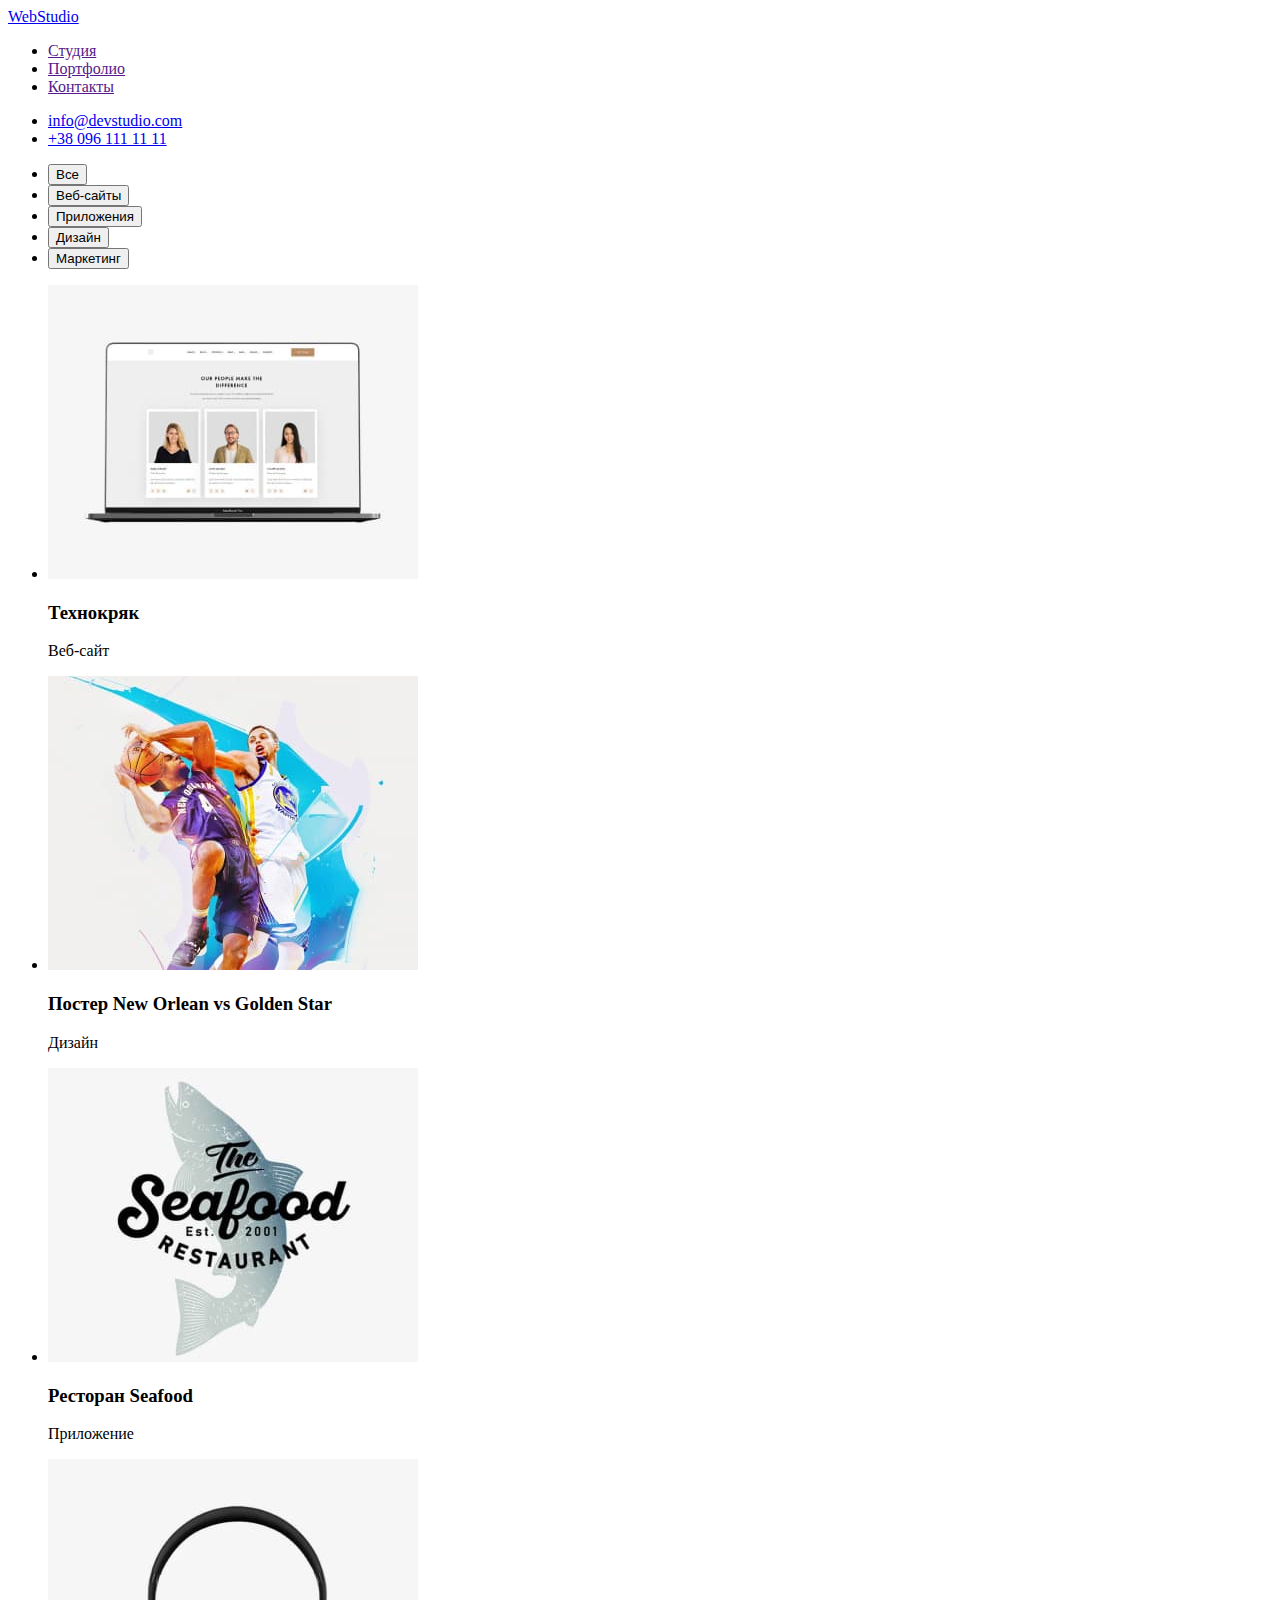
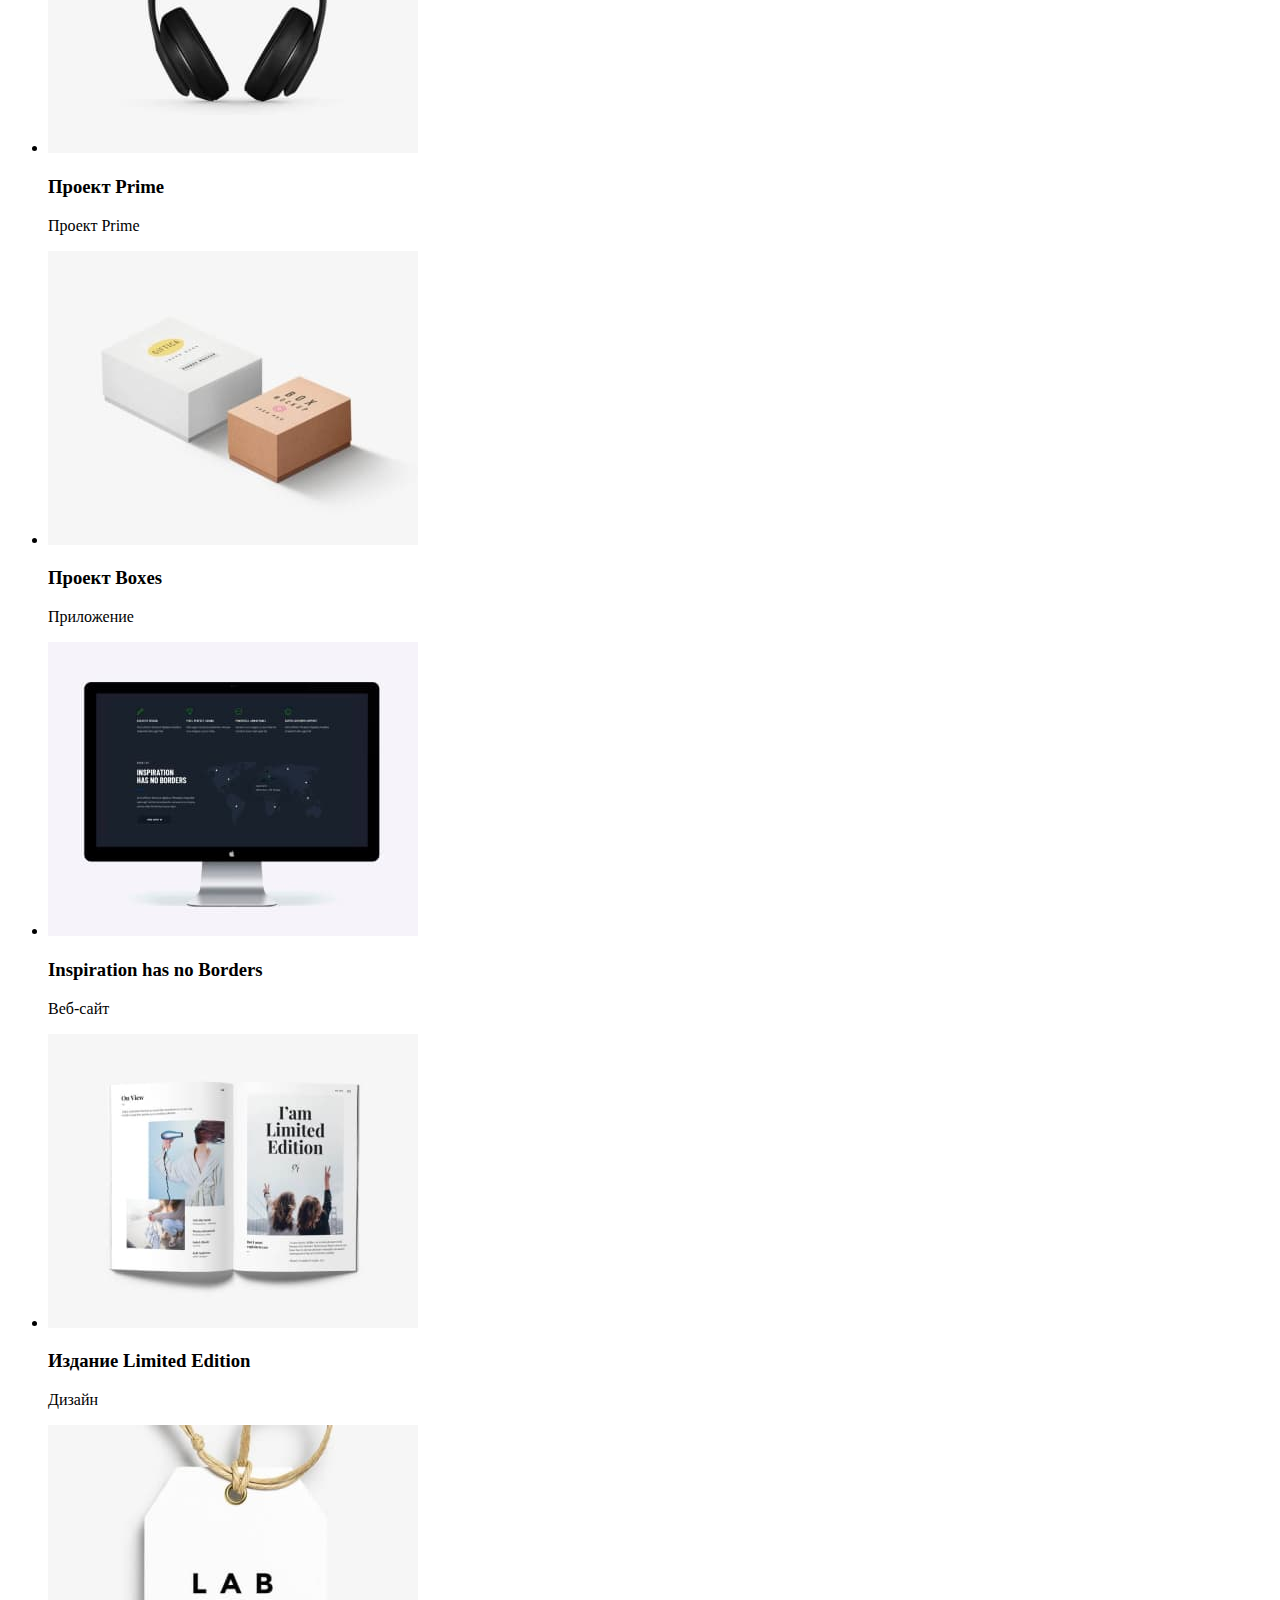
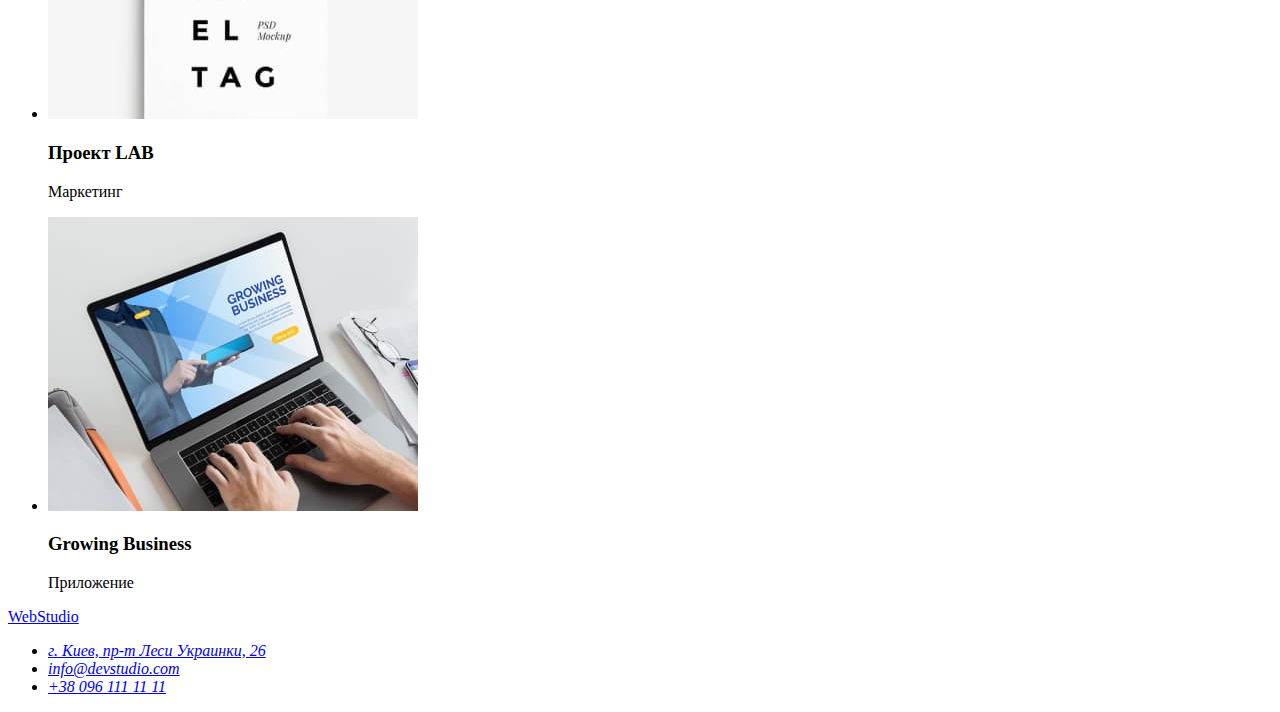
==== portfolio.html @ 700511fd "Добавлены фото и разметка файла portfolio.html" ====
<!DOCTYPE html>
<html lang="ru">
<head>
    <meta charset="UTF-8">
    <meta http-equiv="X-UA-Compatible" content="IE=edge">
    <meta name="viewport" content="width=device-width, initial-scale=1.0">
    <title>Document</title>
</head>
<body>
    <header>
        <nav>
            <a href="./index.html">WebStudio</a>
            <ul>
                <li><a href="">Студия</a></li>
                <li><a href="">Портфолио</a></li>
                <li><a href="">Контакты</a></li>
            </ul>
        </nav>
        <ul>
            <li>
                <a href="mailto:info@devstudio.com">info@devstudio.com</a>
            </li>
            <li>
                <a href="tel:+380961111111">+38 096 111 11 11</a>
            </li>
        </ul>
    
    </header>
   <main>
       <ul>
           <li><button type="button">Все</button></li>
           <li><button type="button">Веб-сайты</button></li>
           <li><button type="button">Приложения</button></li>
           <li><button type="button">Дизайн</button></li>
           <li><button type="button">Маркетинг</button></li>
       </ul>
       <ul>
           <li>
               <img src="./img/portfolio-img-1.jpg" alt="">
                   <h3>Технокряк</h3>
                   <p>Веб-сайт</p>
               </img>
           </li>
           <li>
               <img src="./img/portfolio-img-2.jpg" alt="">
                   <h3>Постер <span lang="en">New Orlean vs Golden Star</span></h3>
                   <p>Дизайн</p>
               </img>
           </li>
           <li>
               <img src="./img/portfolio-img-3.jpg" alt="">
                   <h3>Ресторан <span lang="en">Seafood</span></h3>
                   <p>Приложение</p>
               </img>
           </li>
           <li>
               <img src="./img/portfolio-img-4.jpg" alt="">
                   <h3>Проект <span lang="en">Prime</span></h3>
                   <p>Проект Prime</p>
               </img>
           </li>
           <li>
               <img src="./img/portfolio-img-5.jpg" alt="">
                   <h3>Проект <span lang="en">Boxes</span></h3>
                   <p>Приложение</p>
               </img>
           </li>
           <li>
               <img src="./img/portfolio-img-6.jpg" alt="">
                   <h3><span lang="en">Inspiration has no Borders</span></h3>
                   <p>Веб-сайт</p>
               </img>
           </li>
           <li>
               <img src="./img/portfolio-img-7.jpg" alt="">
                   <h3>Издание <span lang="en">Limited Edition</span></h3>
                   <p>Дизайн</p>
               </img>
           </li>
           <li>
               <img src="./img/portfolio-img-8.jpg" alt="">
                   <h3>Проект <span lang="en">LAB</span></h3>
                   <p>Маркетинг</p>
               </img>
           </li>
           <li>
               <img src="./img/portfolio-img-9.jpg" alt="">
                   <h3><span lang="en">Growing Business</span></h3>
                   <p>Приложение</p>
               </img>
           </li>
       </ul>

   </main>
    <footer>
        <a href="./index.html">WebStudio</a>
        <address>
            <ul>
                <li>
                    <a href="https://goo.gl/maps/xSkkUEiwsvb9ifkXA" target="_blank" rel="noreferrer noopener">г. Киев, пр-т
                        Леси Украинки, 26</a>
                </li>
                <li>
                    <a href="mailto:info@devstudio.com">info@devstudio.com</a>
                </li>
                <li>
                    <a href="tel:+380961111111">+38 096 111 11 11</a>
                </li>
            </ul>
        </address>
    </footer>
    
</body>
</html>
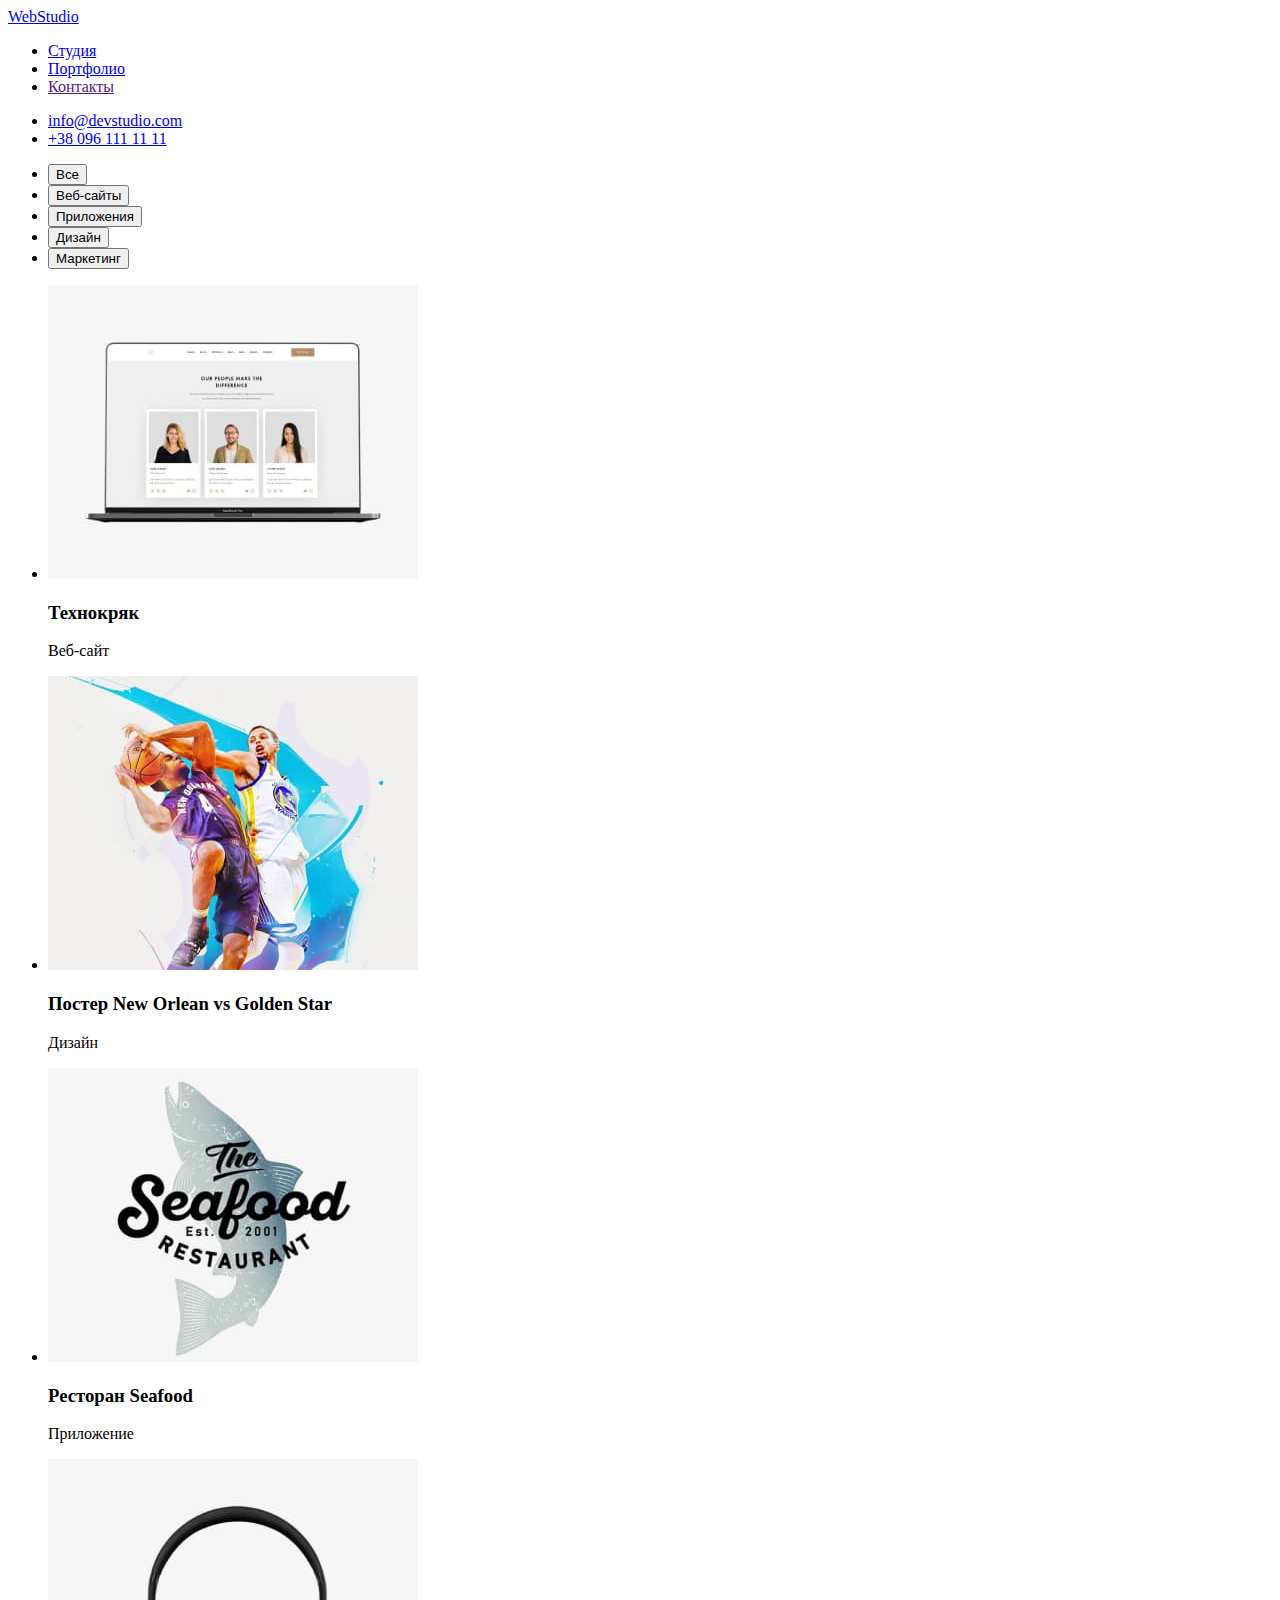
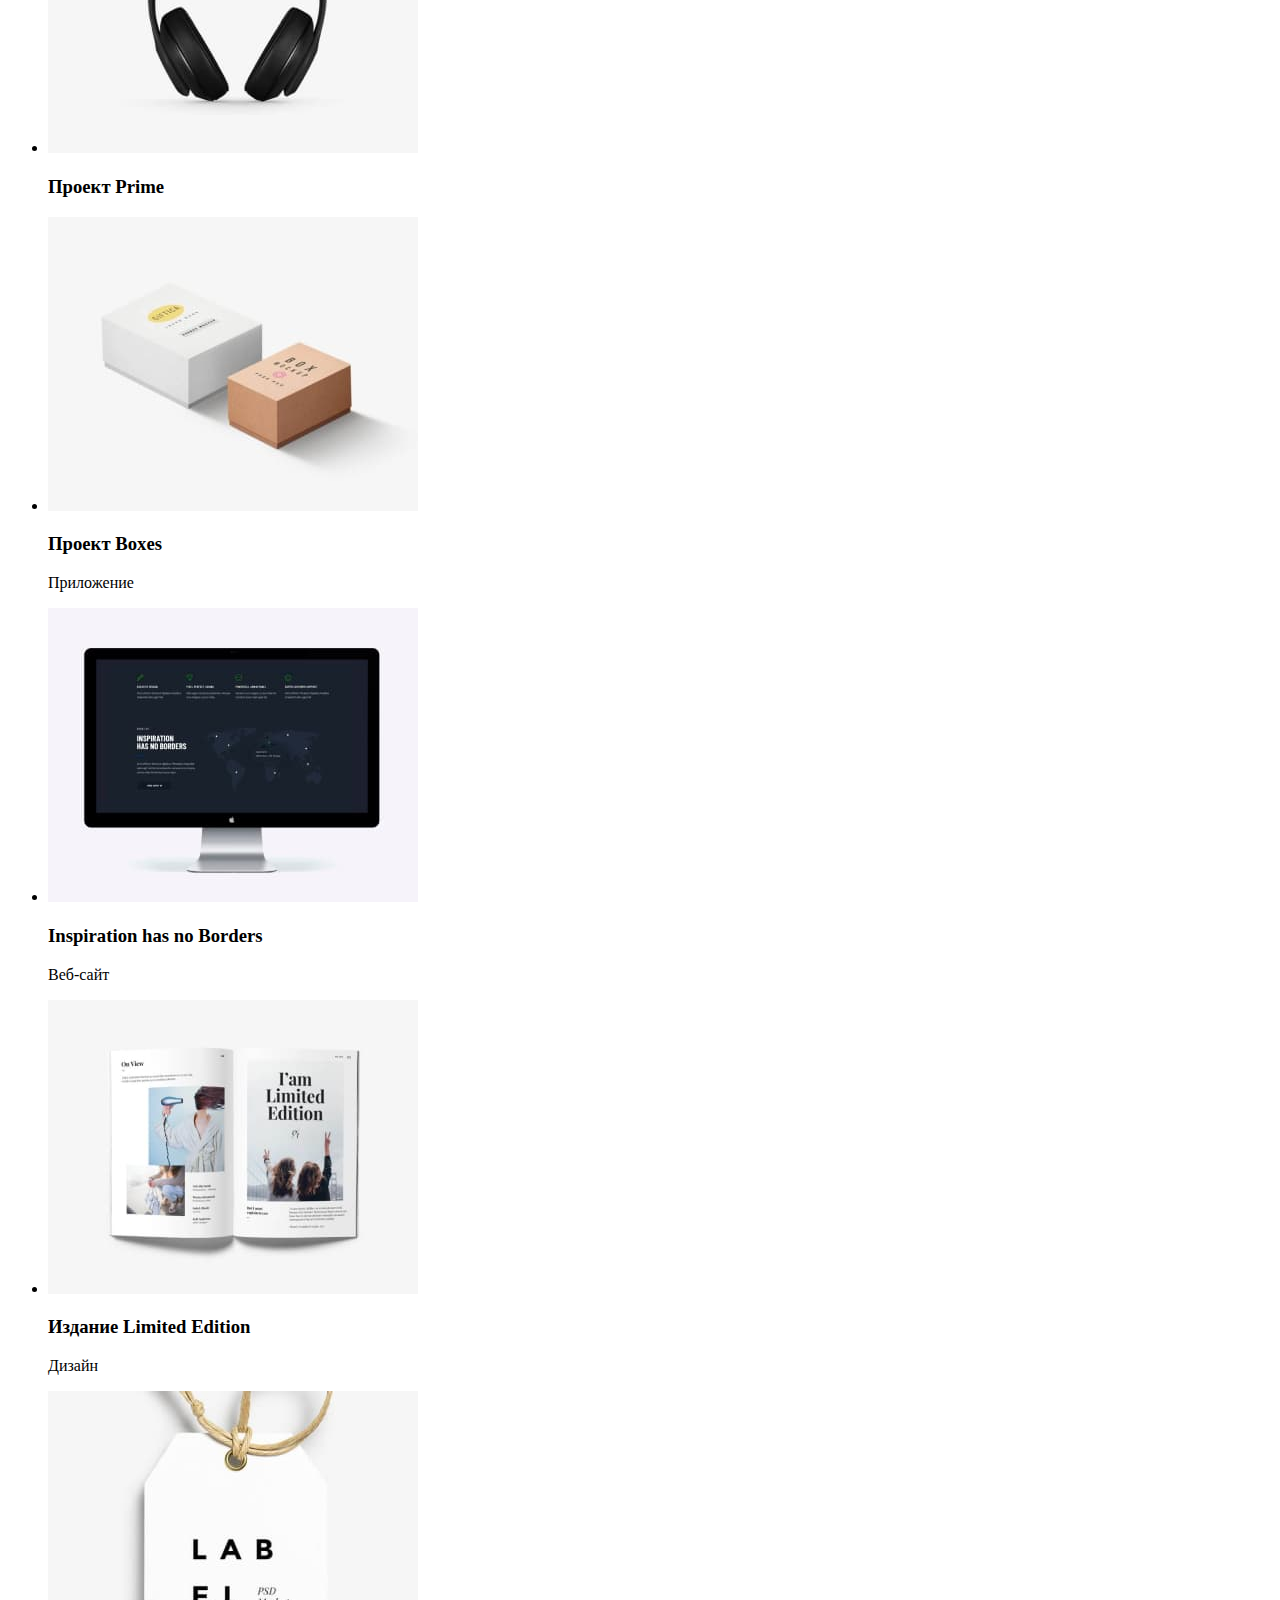
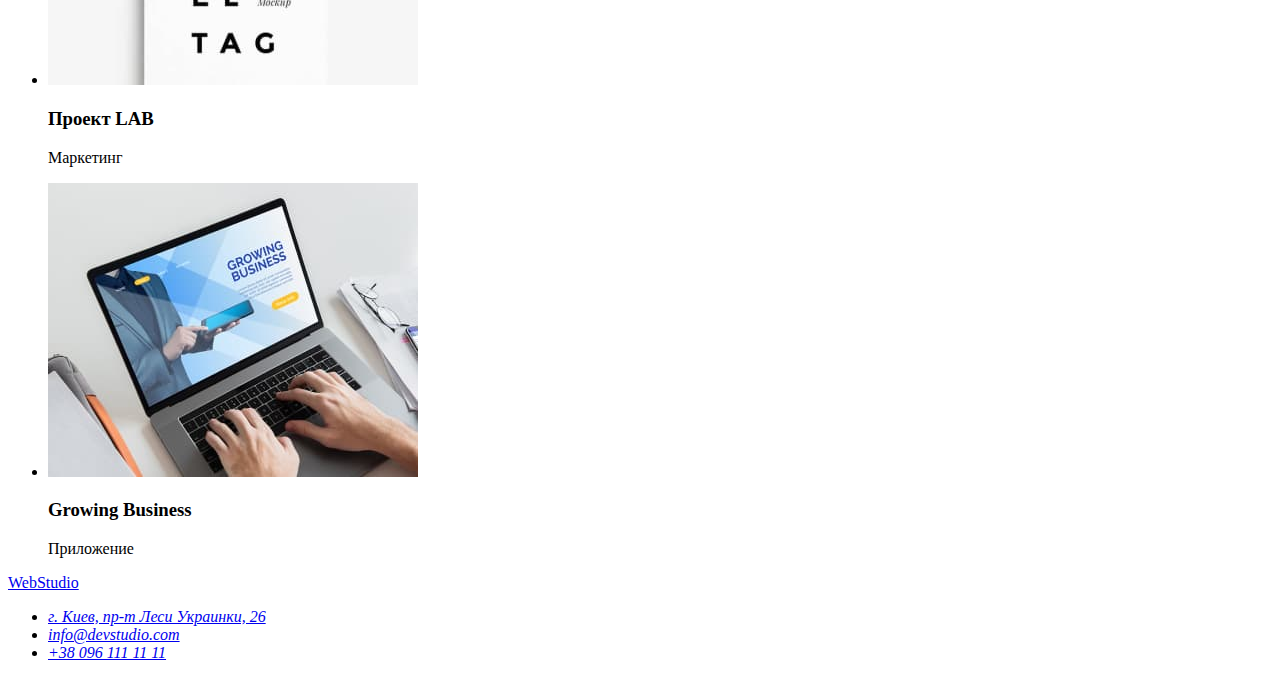
==== commit 19f41f30: "Внесены правки по css" ====
--- a/portfolio.html
+++ b/portfolio.html
@@ -1,18 +1,26 @@
 <!DOCTYPE html>
 <html lang="ru">
+
 <head>
     <meta charset="UTF-8">
     <meta http-equiv="X-UA-Compatible" content="IE=edge">
     <meta name="viewport" content="width=device-width, initial-scale=1.0">
     <title>Document</title>
+    <link rel="stylesheet" href="./css/styles.css">
+
+    <link rel="preconnect" href="https://fonts.googleapis.com">
+    <link rel="preconnect" href="https://fonts.gstatic.com" crossorigin>
+    <link href="https://fonts.googleapis.com/css2?family=Raleway:wght@700&family=Roboto:wght@400;500;700;900&display=swap"
+        rel="stylesheet">
 </head>
+
 <body>
     <header>
         <nav>
             <a href="./index.html">WebStudio</a>
             <ul>
-                <li><a href="">Студия</a></li>
-                <li><a href="">Портфолио</a></li>
+                <li><a href="./index.html">Студия</a></li>
+                <li><a href="./portfolio.html">Портфолио</a></li>
                 <li><a href="">Контакты</a></li>
             </ul>
         </nav>
@@ -24,80 +32,78 @@
                 <a href="tel:+380961111111">+38 096 111 11 11</a>
             </li>
         </ul>
-    
+
     </header>
-   <main>
-       <ul>
-           <li><button type="button">Все</button></li>
-           <li><button type="button">Веб-сайты</button></li>
-           <li><button type="button">Приложения</button></li>
-           <li><button type="button">Дизайн</button></li>
-           <li><button type="button">Маркетинг</button></li>
-       </ul>
-       <ul>
-           <li>
-               <img src="./img/portfolio-img-1.jpg" alt="">
-                   <h3>Технокряк</h3>
-                   <p>Веб-сайт</p>
-               </img>
-           </li>
-           <li>
-               <img src="./img/portfolio-img-2.jpg" alt="">
-                   <h3>Постер <span lang="en">New Orlean vs Golden Star</span></h3>
-                   <p>Дизайн</p>
-               </img>
-           </li>
-           <li>
-               <img src="./img/portfolio-img-3.jpg" alt="">
-                   <h3>Ресторан <span lang="en">Seafood</span></h3>
-                   <p>Приложение</p>
-               </img>
-           </li>
-           <li>
-               <img src="./img/portfolio-img-4.jpg" alt="">
-                   <h3>Проект <span lang="en">Prime</span></h3>
-                   <p>Проект Prime</p>
-               </img>
-           </li>
-           <li>
-               <img src="./img/portfolio-img-5.jpg" alt="">
-                   <h3>Проект <span lang="en">Boxes</span></h3>
-                   <p>Приложение</p>
-               </img>
-           </li>
-           <li>
-               <img src="./img/portfolio-img-6.jpg" alt="">
-                   <h3><span lang="en">Inspiration has no Borders</span></h3>
-                   <p>Веб-сайт</p>
-               </img>
-           </li>
-           <li>
-               <img src="./img/portfolio-img-7.jpg" alt="">
-                   <h3>Издание <span lang="en">Limited Edition</span></h3>
-                   <p>Дизайн</p>
-               </img>
-           </li>
-           <li>
-               <img src="./img/portfolio-img-8.jpg" alt="">
-                   <h3>Проект <span lang="en">LAB</span></h3>
-                   <p>Маркетинг</p>
-               </img>
-           </li>
-           <li>
-               <img src="./img/portfolio-img-9.jpg" alt="">
-                   <h3><span lang="en">Growing Business</span></h3>
-                   <p>Приложение</p>
-               </img>
-           </li>
-       </ul>
+    <main>
+        <ul>
+            <li><button type="button">Все</button></li>
+            <li><button type="button">Веб-сайты</button></li>
+            <li><button type="button">Приложения</button></li>
+            <li><button type="button">Дизайн</button></li>
+            <li><button type="button">Маркетинг</button></li>
+        </ul>
+        <ul>
+            <li>
+                <img src="./img/portfolio-img-1.jpg" alt="Технокряк" width="370" height="294"> 
+                <h3>Технокряк</h3>
+                <p>Веб-сайт</p>
+            </li>
+            <li>
+                <img src="./img/portfolio-img-2.jpg" alt="Постер New Orlean vs Golden Star" width="370" height="294">
+                <h3>Постер <span lang="en">New Orlean vs Golden Star</span></h3>
+                <p>Дизайн</p>
 
-   </main>
+            </li>
+            <li>
+                <img src="./img/portfolio-img-3.jpg" alt="Ресторан Seafood" width="370" height="294">
+                <h3>Ресторан <span lang="en">Seafood</span></h3>
+                <p>Приложение</p>
+
+            </li>
+            <li>
+                <img src="./img/portfolio-img-4.jpg" alt="Проект Prime" width="370" height="294">
+                <h3>Проект <span lang="en">Prime</span></h3>
+
+            </li>
+            <li>
+                <img src="./img/portfolio-img-5.jpg" alt="Проект Boxes" width="370" height="294">
+                <h3>Проект <span lang="en">Boxes</span></h3>
+                <p>Приложение</p>
+
+            </li>
+            <li>
+                <img src="./img/portfolio-img-6.jpg" alt="Inspiration has no Borders" width="370" height="294">
+                <h3><span lang="en">Inspiration has no Borders</span></h3>
+                <p>Веб-сайт</p>
+
+            </li>
+            <li>
+                <img src="./img/portfolio-img-7.jpg" alt="Издание Limited Edition" width="370" height="294">
+                <h3>Издание <span lang="en">Limited Edition</span></h3>
+                <p>Дизайн</p>
+
+            </li>
+            <li>
+                <img src="./img/portfolio-img-8.jpg" alt="Проект LAB" width="370" height="294">
+                <h3>Проект <span lang="en">LAB</span></h3>
+                <p>Маркетинг</p>
+            </li>
+            <li>
+                <img src="./img/portfolio-img-9.jpg" alt="Growing Business" width="370" height="294">
+                <h3><span lang="en">Growing Business</span></h3>
+                <p>Приложение</p>
+            </li>
+        </ul>
+
+    </main>
+
     <footer>
         <a href="./index.html">WebStudio</a>
         <address>
             <ul>
                 <li>
-                    <a href="https://goo.gl/maps/xSkkUEiwsvb9ifkXA" target="_blank" rel="noreferrer noopener">г. Киев, пр-т
+                    <a href="https://goo.gl/maps/xSkkUEiwsvb9ifkXA" target="_blank" rel="noreferrer noopener">г. Киев,
+                        пр-т
                         Леси Украинки, 26</a>
                 </li>
                 <li>
@@ -109,6 +115,7 @@
             </ul>
         </address>
     </footer>
-    
+
 </body>
+
 </html>--- a/css/styles.css
+++ b/css/styles.css
@@ -0,0 +1,86 @@
+:root {
+    --primary-text-color: #212121;
+    --main-title-text-color: #FFFFFF;
+    --accent-color: #2196F3;
+    --optional-text-color: #757575;
+}
+
+.page {
+    background-color: #ffffff;
+    color: var(--primary-text-color);
+    font-family: 'Roboto', 'Raleway', sans-serif;
+}
+.nav-site-name {
+    color: black;
+    text-decoration: none;
+    font-family: 'Raleway', sans-serif;
+    font-weight: bold;
+    font-size: 26px;
+}
+
+.list {
+    list-style: none;
+}
+
+/* Site nav */
+
+.logo {
+    color: var(--accent-color);
+}
+
+.nav-link {
+    color: var(--primary-text-color);
+}
+
+.nav-link:hover, .nav-link:focus {
+    color: var(--accent-color);
+}
+
+.contacts-link {
+    color: var(--primary-text-color);
+}
+.contacts-link:hover, .contacts-link:focus {
+    color: var(--accent-color);
+}
+
+
+/* Hero */
+/* Section */
+.feature-list .title {
+    color: #212121;
+}
+
+
+/*
+.nav > .nav-links > .nav-studio {
+  text-decoration: none;
+  color: #212121;
+  font-weight: 700;
+  font-size: 14px;
+}
+
+
+.hero {
+  background-color: #2f303a;
+  width: 1600px;
+  height: 600px;
+}
+.title {
+  font-size: 44px;
+  color: #ffffff;
+  text-align: center;
+}
+
+.hero-button {
+  background-color: #2196f3;
+  color: #ffffff;
+  width: 200px;
+  height: 50px;
+  text-align: center;
+
+  font-size: 16px;
+  font-weight: bold;
+
+  margin-top: 350px;
+  margin-bottom: 200px;
+}
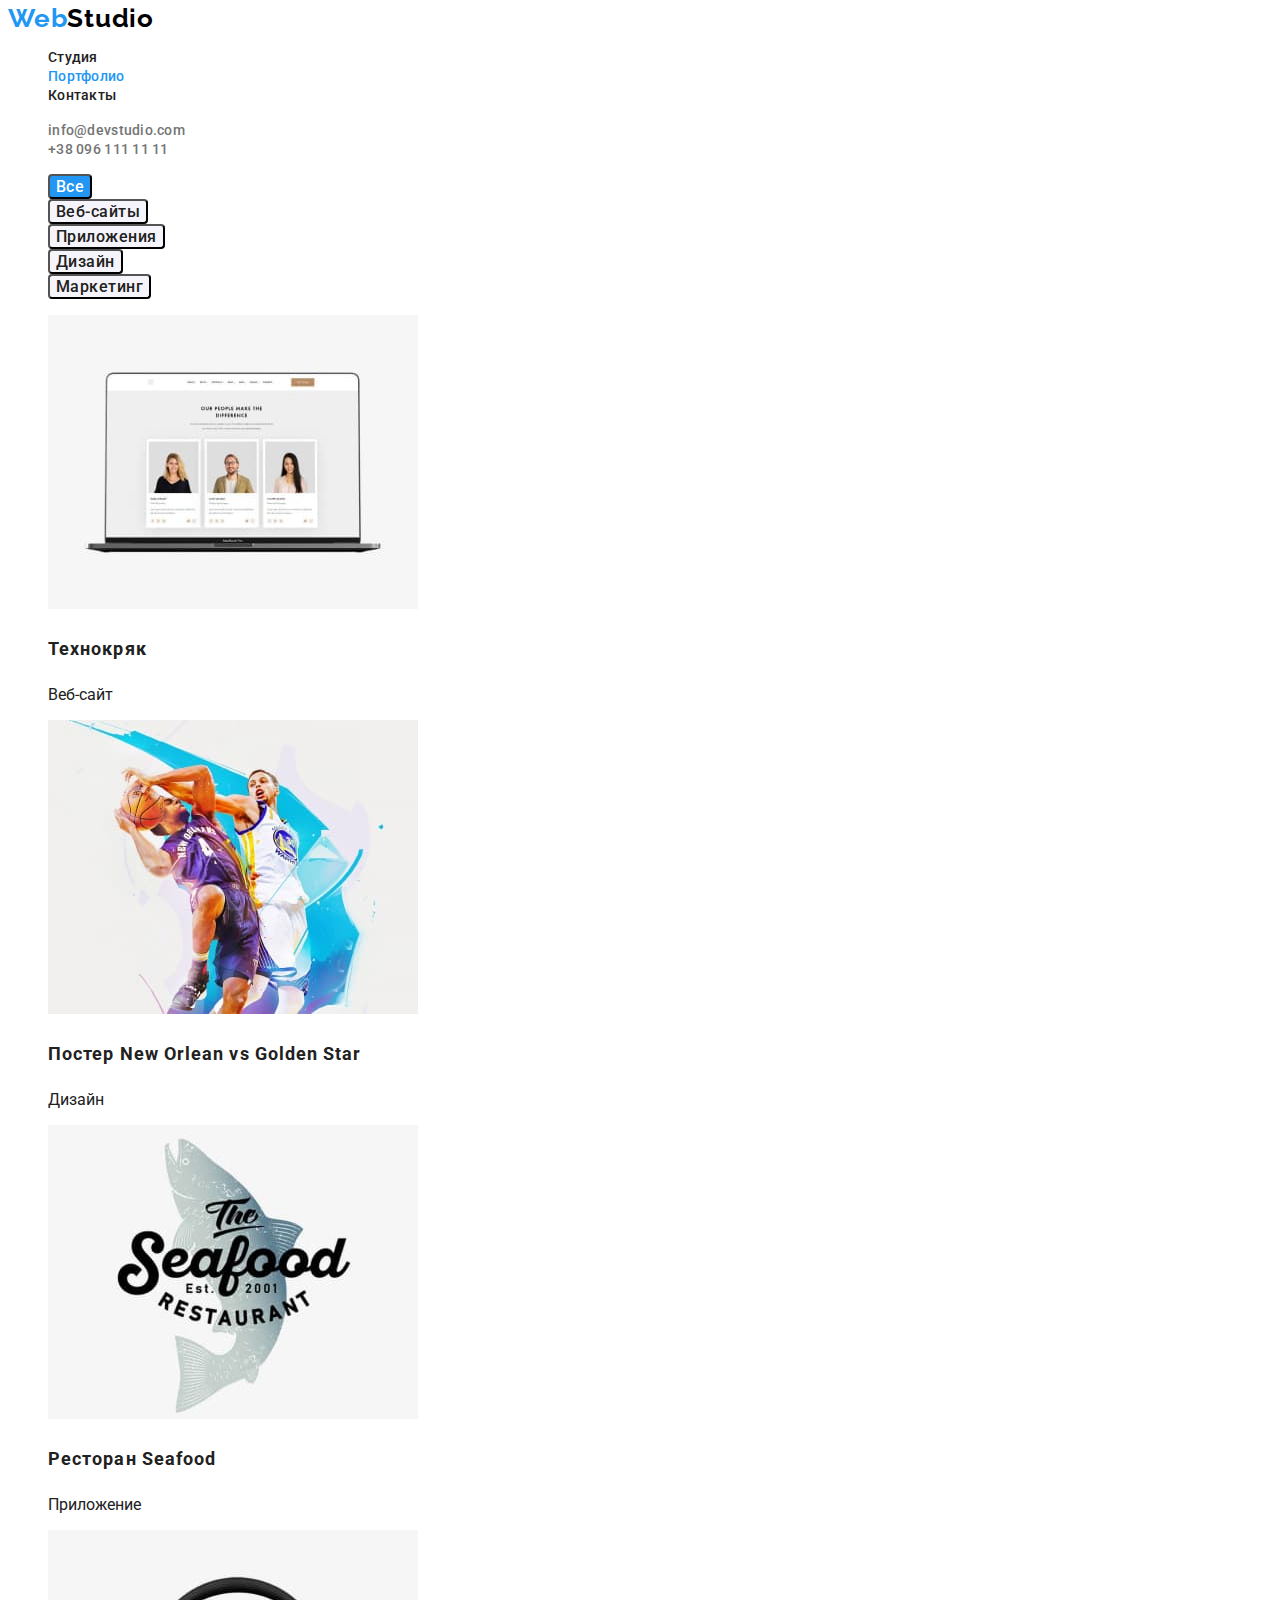
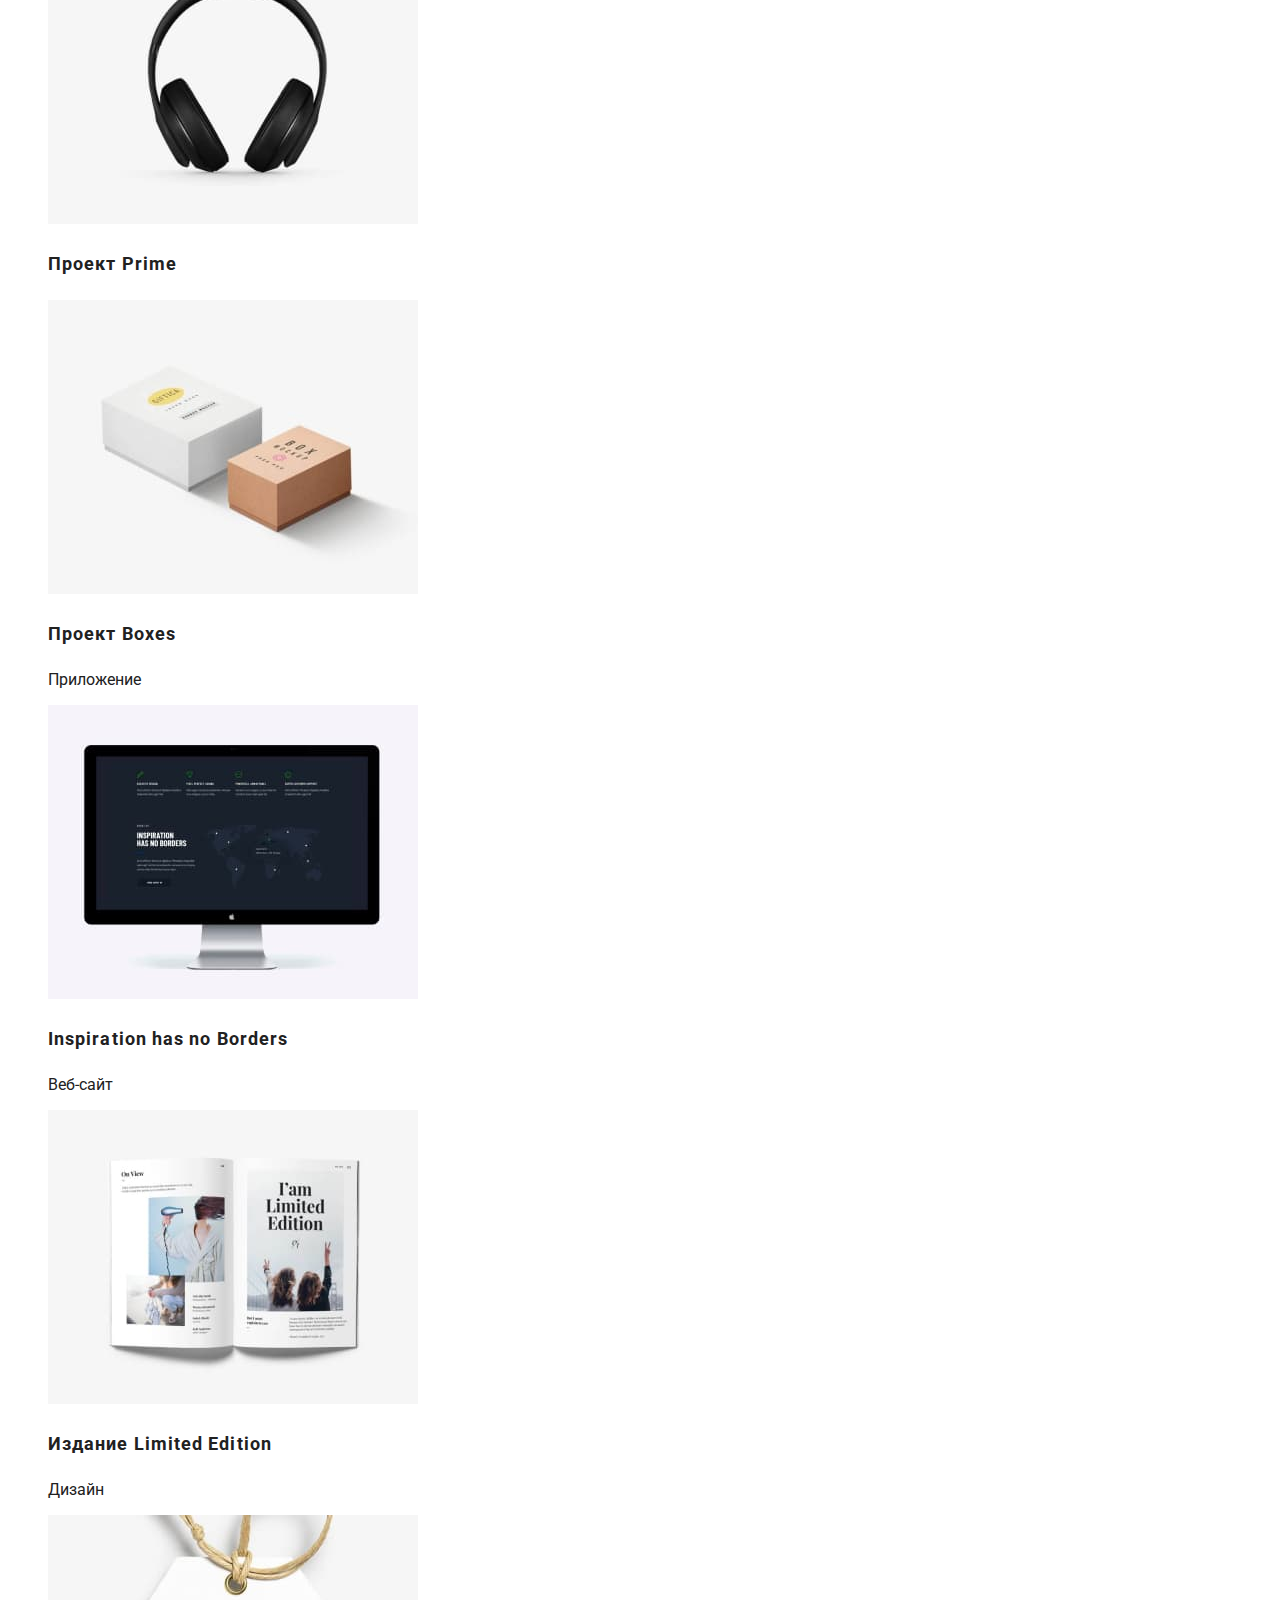
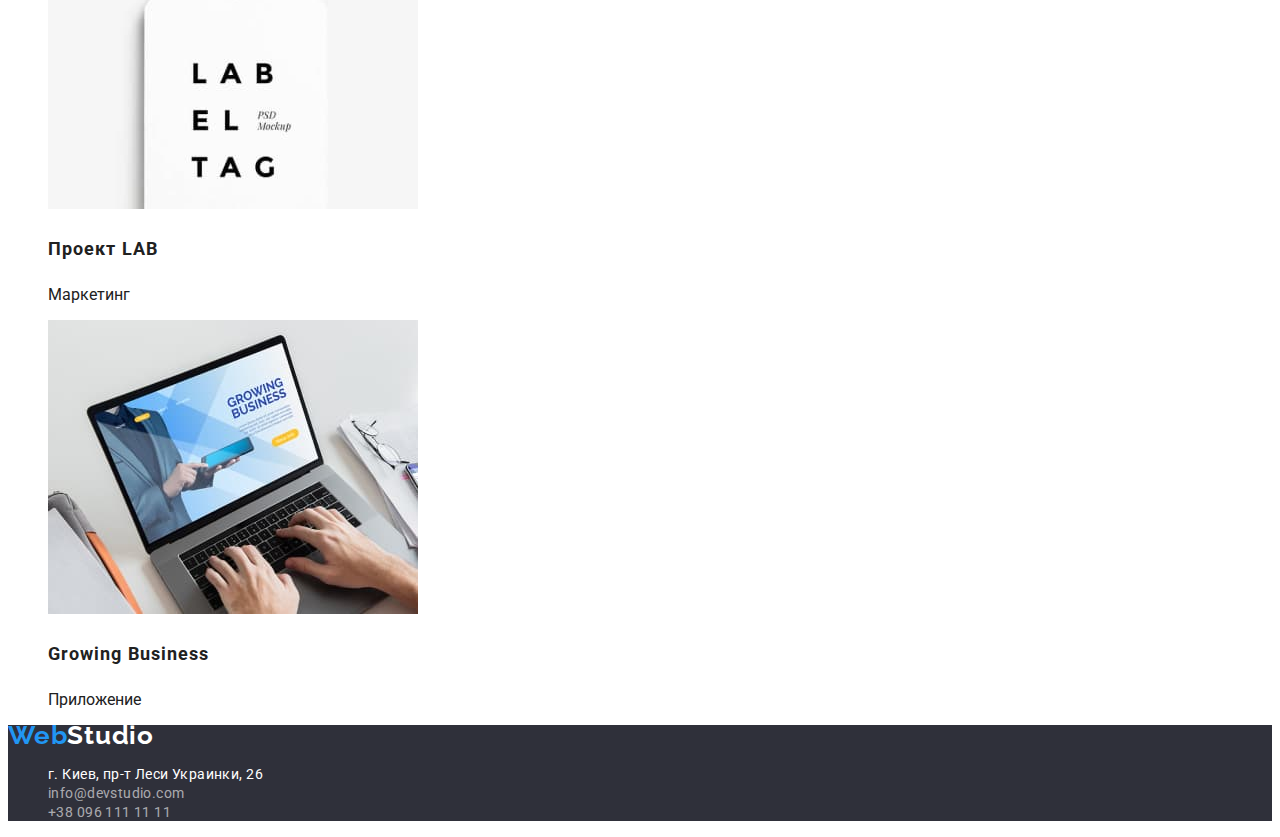
==== commit a4e815b5: "Добавлены стили css из 2 дз" ====
--- a/portfolio.html
+++ b/portfolio.html
@@ -14,103 +14,104 @@
         rel="stylesheet">
 </head>
 
-<body>
+<body class="page">
     <header>
-        <nav>
-            <a href="./index.html">WebStudio</a>
-            <ul>
-                <li><a href="./index.html">Студия</a></li>
-                <li><a href="./portfolio.html">Портфолио</a></li>
-                <li><a href="">Контакты</a></li>
+        <nav class="nav">
+            <a href="./index.html" class="nav-site-name"><span class="logo">Web</span>Studio</a>
+            <ul class="nav-links list">
+                <li><a href="./index.html" class="nav-link link ">Студия</a></li>
+                <li><a href="./portfolio.html" class="nav-link link current">Портфолио</a></li>
+                <li><a href="" class="nav-link link">Контакты</a></li>
             </ul>
         </nav>
-        <ul>
+        <ul class="contacts-list list">
             <li>
-                <a href="mailto:info@devstudio.com">info@devstudio.com</a>
+                <a class="contacts-link link" href="mailto:info@devstudio.com">info@devstudio.com</a>
             </li>
             <li>
-                <a href="tel:+380961111111">+38 096 111 11 11</a>
+                <a class="contacts-link link" href="tel:+380961111111">+38 096 111 11 11</a>
             </li>
         </ul>
-
+    
     </header>
     <main>
-        <ul>
-            <li><button type="button">Все</button></li>
-            <li><button type="button">Веб-сайты</button></li>
-            <li><button type="button">Приложения</button></li>
-            <li><button type="button">Дизайн</button></li>
-            <li><button type="button">Маркетинг</button></li>
-        </ul>
-        <ul>
-            <li>
-                <img src="./img/portfolio-img-1.jpg" alt="Технокряк" width="370" height="294"> 
-                <h3>Технокряк</h3>
-                <p>Веб-сайт</p>
-            </li>
-            <li>
-                <img src="./img/portfolio-img-2.jpg" alt="Постер New Orlean vs Golden Star" width="370" height="294">
-                <h3>Постер <span lang="en">New Orlean vs Golden Star</span></h3>
-                <p>Дизайн</p>
+        <section class="portfolio">
+            <ul class="list">
+                <li><button class="portfolio-button portfolio-current-button" type="button">Все</button></li>
+                <li><button class="portfolio-button" type="button">Веб-сайты</button></li>
+                <li><button class="portfolio-button" type="button">Приложения</button></li>
+                <li><button class="portfolio-button" type="button">Дизайн</button></li>
+                <li><button class="portfolio-button" type="button">Маркетинг</button></li>
+            </ul>
+            <ul class="list">
+                <li>
+                    <img src="./img/portfolio-img-1.jpg" alt="Технокряк" width="370" height="294"> 
+                    <h3 class="portfolio-gallery">Технокряк</h3>
+                    <p>Веб-сайт</p>
+                </li>
+                <li>
+                    <img src="./img/portfolio-img-2.jpg" alt="Постер New Orlean vs Golden Star" width="370" height="294">
+                    <h3 class="portfolio-gallery">Постер <span lang="en">New Orlean vs Golden Star</span></h3>
+                    <p>Дизайн</p>
 
-            </li>
-            <li>
-                <img src="./img/portfolio-img-3.jpg" alt="Ресторан Seafood" width="370" height="294">
-                <h3>Ресторан <span lang="en">Seafood</span></h3>
-                <p>Приложение</p>
+                </li>
+                <li>
+                    <img src="./img/portfolio-img-3.jpg" alt="Ресторан Seafood" width="370" height="294">
+                    <h3 class="portfolio-gallery">Ресторан <span lang="en">Seafood</span></h3>
+                    <p>Приложение</p>
 
-            </li>
-            <li>
-                <img src="./img/portfolio-img-4.jpg" alt="Проект Prime" width="370" height="294">
-                <h3>Проект <span lang="en">Prime</span></h3>
+                </li>
+                <li>
+                    <img src="./img/portfolio-img-4.jpg" alt="Проект Prime" width="370" height="294">
+                    <h3 class="portfolio-gallery">Проект <span lang="en">Prime</span></h3>
 
-            </li>
-            <li>
-                <img src="./img/portfolio-img-5.jpg" alt="Проект Boxes" width="370" height="294">
-                <h3>Проект <span lang="en">Boxes</span></h3>
-                <p>Приложение</p>
+                </li>
+                <li>
+                    <img src="./img/portfolio-img-5.jpg" alt="Проект Boxes" width="370" height="294">
+                    <h3 class="portfolio-gallery">Проект <span lang="en">Boxes</span></h3>
+                    <p>Приложение</p>
 
-            </li>
-            <li>
-                <img src="./img/portfolio-img-6.jpg" alt="Inspiration has no Borders" width="370" height="294">
-                <h3><span lang="en">Inspiration has no Borders</span></h3>
-                <p>Веб-сайт</p>
+                </li>
+                <li>
+                    <img src="./img/portfolio-img-6.jpg" alt="Inspiration has no Borders" width="370" height="294">
+                    <h3 class="portfolio-gallery"><span lang="en">Inspiration has no Borders</span></h3>
+                    <p>Веб-сайт</p>
 
-            </li>
-            <li>
-                <img src="./img/portfolio-img-7.jpg" alt="Издание Limited Edition" width="370" height="294">
-                <h3>Издание <span lang="en">Limited Edition</span></h3>
-                <p>Дизайн</p>
+                </li>
+                <li>
+                    <img src="./img/portfolio-img-7.jpg" alt="Издание Limited Edition" width="370" height="294">
+                    <h3 class="portfolio-gallery">Издание <span lang="en">Limited Edition</span></h3>
+                    <p>Дизайн</p>
 
-            </li>
-            <li>
-                <img src="./img/portfolio-img-8.jpg" alt="Проект LAB" width="370" height="294">
-                <h3>Проект <span lang="en">LAB</span></h3>
-                <p>Маркетинг</p>
-            </li>
-            <li>
-                <img src="./img/portfolio-img-9.jpg" alt="Growing Business" width="370" height="294">
-                <h3><span lang="en">Growing Business</span></h3>
-                <p>Приложение</p>
-            </li>
-        </ul>
+                </li>
+                <li>
+                    <img src="./img/portfolio-img-8.jpg" alt="Проект LAB" width="370" height="294">
+                    <h3 class="portfolio-gallery">Проект <span lang="en">LAB</span></h3>
+                    <p>Маркетинг</p>
+                </li>
+                <li>
+                    <img src="./img/portfolio-img-9.jpg" alt="Growing Business" width="370" height="294">
+                    <h3 class="portfolio-gallery"><span lang="en">Growing Business</span></h3>
+                    <p>Приложение</p>
+                </li>
+            </ul>
+        </section>
 
     </main>
 
-    <footer>
-        <a href="./index.html">WebStudio</a>
-        <address>
-            <ul>
+    <footer class="footer">
+        <a class="logo-footer" href="./index.html"><span class="logo">Web</span>Studio</a>
+        <address class="address">
+            <ul class="list">
                 <li>
-                    <a href="https://goo.gl/maps/xSkkUEiwsvb9ifkXA" target="_blank" rel="noreferrer noopener">г. Киев,
-                        пр-т
-                        Леси Украинки, 26</a>
+                    <a class="address-location link" href="https://goo.gl/maps/xSkkUEiwsvb9ifkXA" target="_blank"
+                        rel="noreferrer noopener">г. Киев, пр-т Леси Украинки, 26</a>
                 </li>
                 <li>
-                    <a href="mailto:info@devstudio.com">info@devstudio.com</a>
+                    <a class="address-link link" href="mailto:info@devstudio.com">info@devstudio.com</a>
                 </li>
                 <li>
-                    <a href="tel:+380961111111">+38 096 111 11 11</a>
+                    <a class="address-link link" href="tel:+380961111111">+38 096 111 11 11</a>
                 </li>
             </ul>
         </address>
--- a/css/styles.css
+++ b/css/styles.css
@@ -1,86 +1,225 @@
+/* ----------------STUDIO-------------------- */
 :root {
-    --primary-text-color: #212121;
-    --main-title-text-color: #FFFFFF;
-    --accent-color: #2196F3;
-    --optional-text-color: #757575;
+  --primary-text-color: #212121;
+  --logo-color: #000000;
+  --background-color: #ffffff;
+  --background-color-secondary: #2f303a;
+  --accent-color: #2196f3;
+  --optional-text-color: #757575;
+  --footer-contacts-color: rgba(255, 255, 255, 0.6);
+  --buttons-bgc: #f5f4fa;
+  --background-color-hover: #188ce8;
 }
 
 .page {
-    background-color: #ffffff;
-    color: var(--primary-text-color);
-    font-family: 'Roboto', 'Raleway', sans-serif;
-}
+  background-color: var(--background-color);
+  color: var(--primary-text-color);
+  font-family: 'Roboto', sans-serif;
+}
+
+.list {
+  list-style: none;
+}
+
+.link {
+  text-decoration: none;
+}
+
+/* --------------------------Site nav--------------------------- */
 .nav-site-name {
-    color: black;
-    text-decoration: none;
-    font-family: 'Raleway', sans-serif;
-    font-weight: bold;
-    font-size: 26px;
-}
-
-.list {
-    list-style: none;
-}
-
-/* Site nav */
+  color: var(--logo-color);
+  font-family: 'Raleway', sans-serif;
+  font-weight: bold;
+  font-size: 26px;
+  line-height: calc(26 / 31);
+  letter-spacing: 0.03em;
+  text-decoration: none;
+}
 
 .logo {
-    color: var(--accent-color);
+  color: var(--accent-color);
 }
 
 .nav-link {
-    color: var(--primary-text-color);
-}
-
-.nav-link:hover, .nav-link:focus {
-    color: var(--accent-color);
+  font-weight: 500;
+  font-size: 14px;
+  line-height: calc(14 / 16);
+  letter-spacing: 0.02em;
+  color: var(--primary-text-color);
+}
+
+.nav-link:hover,
+.nav-link:focus {
+  color: var(--accent-color);
 }
 
 .contacts-link {
-    color: var(--primary-text-color);
-}
-.contacts-link:hover, .contacts-link:focus {
-    color: var(--accent-color);
-}
-
-
-/* Hero */
-/* Section */
-.feature-list .title {
-    color: #212121;
-}
-
-
-/*
-.nav > .nav-links > .nav-studio {
+  color: var(--primary-text-color);
+  font-weight: 500;
+  font-size: 14px;
+  line-height: calc(14 / 16);
+  letter-spacing: 0.02em;
+  color: var(--optional-text-color);
+}
+.contacts-link:hover,
+.contacts-link:focus {
+  color: var(--accent-color);
+}
+
+.current {
+  color: var(--accent-color);
+}
+
+/* --------------------Hero-------------------- */
+.hero {
+  background-color: var(--background-color-secondary);
+}
+
+.title {
+  font-weight: 900;
+  font-size: 44px;
+  line-height: calc(44 / 60);
+  text-align: center;
+  letter-spacing: 0.06em;
+  text-transform: uppercase;
+  color: var(--background-color);
+}
+
+.hero-button {
+  font-family: inherit;
+  background-color: var(--accent-color);
+  color: var(--background-color);
+  text-align: center;
+  font-size: 16px;
+  font-weight: bold;
+  line-height: calc(16 / 30);
+  border-radius: 4px;
+}
+.hero-button:hover {
+  cursor: pointer;
+  background-color: var(--background-color-hover);
+}
+
+/* -----------------Section-work-------------------- */
+.section-title {
+  font-weight: bold;
+  font-size: 36px;
+  line-height: calc(36 / 42);
+  text-align: center;
+  letter-spacing: 0.03em;
+  color: var(--primary-text-color);
+}
+
+.feature-title {
+  font-weight: bold;
+  font-size: 14px;
+  line-height: calc(14 / 16);
+  letter-spacing: 0.03em;
+  text-transform: uppercase;
+  color: var(--primary-text-color);
+}
+.feature-list .paragraph {
+  font-size: 14px;
+  line-height: calc(14 / 24);
+  letter-spacing: 0.03em;
+  color: var(--optional-text-color);
+}
+
+/* ----------------Section-command-------------- */
+.title-command {
+  font-weight: 500;
+  font-size: 16px;
+  line-height: calc(16 / 19);
+  text-align: center;
+  letter-spacing: 0.03em;
+  color: var(--primary-text-color);
+}
+
+.command-paragraph {
+  font-size: 16px;
+  line-height: calc(16 / 19);
+  text-align: center;
+  letter-spacing: 0.03em;
+  color: var(--optional-text-color);
+}
+
+.section-command {
+  background-color: var(--buttons-bgc);
+}
+/* ------------------Footer---------------- */
+.footer {
+  background-color: var(--background-color-secondary);
+}
+.logo-footer {
+  font-family: Raleway;
+  font-style: normal;
+  font-weight: bold;
+  font-size: 26px;
+  line-height: calc(26 / 31);
+  letter-spacing: 0.03em;
   text-decoration: none;
-  color: #212121;
-  font-weight: 700;
-  font-size: 14px;
-}
-
-
-.hero {
-  background-color: #2f303a;
-  width: 1600px;
-  height: 600px;
-}
-.title {
-  font-size: 44px;
-  color: #ffffff;
-  text-align: center;
-}
-
-.hero-button {
-  background-color: #2196f3;
-  color: #ffffff;
-  width: 200px;
-  height: 50px;
-  text-align: center;
-
-  font-size: 16px;
-  font-weight: bold;
-
-  margin-top: 350px;
-  margin-bottom: 200px;
-}
+  color: var(--background-color);
+}
+
+.address-location {
+  font-style: normal;
+  font-weight: normal;
+  font-size: 14px;
+  line-height: calc(14 / 24);
+  letter-spacing: 0.03em;
+  color: var(--background-color);
+}
+.address-link {
+  font-style: normal;
+  font-weight: normal;
+  font-size: 14px;
+  line-height: calc(14 / 24);
+  letter-spacing: 0.03em;
+  color: var(--footer-contacts-color);
+}
+
+.address-link:hover,
+.address-link:focus {
+  color: var(--background-color);
+}
+
+/* ----------------------PORTFOLIO------------------------ */
+/* ----------------------Buttons-------------------- */
+.portfolio-button {
+  font-family: inherit;
+  background-color: var(--buttons-bgc);
+  border-radius: 4px;
+  font-weight: 500;
+  font-size: 16px;
+  line-height: calc(16 / 26) x;
+  text-align: center;
+  letter-spacing: 0.03em;
+  color: var(--primary-text-color);
+}
+
+.portfolio-button:hover,
+.portfolio-button:focus {
+  background-color: var(--accent-color);
+  color: var(--background-color);
+  cursor: pointer;
+}
+
+.portfolio-current-button {
+  background-color: var(--accent-color);
+  color: var(--background-color);
+}
+/* -----------------------Gallery---------------------- */
+.portfolio-gallery {
+  font-weight: bold;
+  font-size: 18px;
+  line-height: 36px;
+  letter-spacing: 0.06em;
+  color: var(--primary-text-color);
+}
+
+.portfolio-paragraph {
+  font-size: 16px;
+  line-height: calc(16 / 30);
+  letter-spacing: 0.03em;
+  color: var(--optional-text-color);
+}
